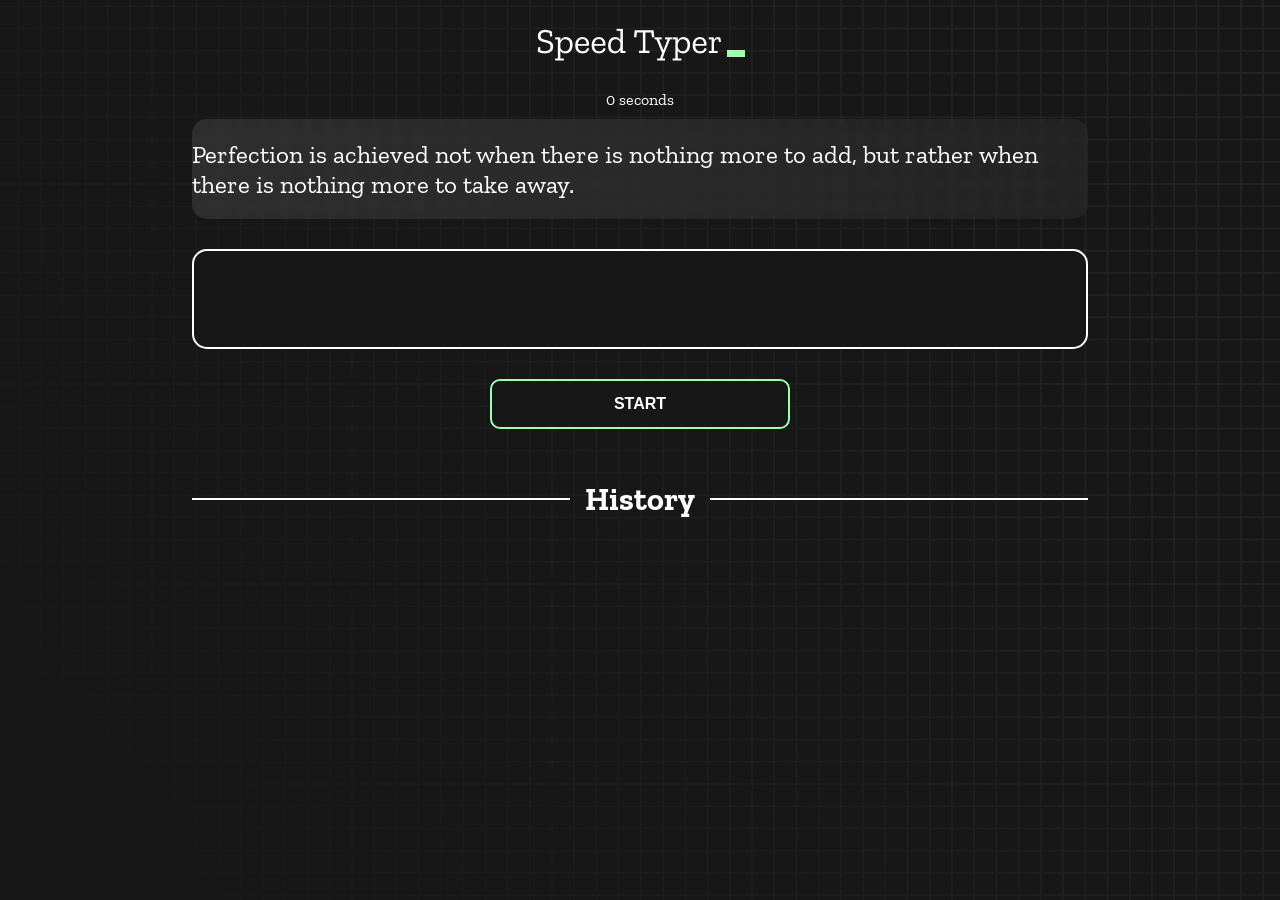
==== index.html @ c042aa75 "Initial commit" ====
<!DOCTYPE html>
<html lang="en">
  <head>
    <meta charset="UTF-8" />
    <meta http-equiv="X-UA-Compatible" content="IE=edge" />
    <meta name="viewport" content="width=device-width, initial-scale=1.0" />
    <title>Speed Monster</title>
    <link rel="stylesheet" href="styles.css" />
    <link rel="preconnect" href="https://fonts.googleapis.com" />
    <link rel="preconnect" href="https://fonts.gstatic.com" crossorigin />
    <link
      href="https://fonts.googleapis.com/css2?family=Zilla+Slab:wght@300;400;500&display=swap"
      rel="stylesheet"
    />
  </head>
  <body>
    <h1 class="title"><img src="./logo.png" /></h1>
    <div id="show-time">0 seconds</div>

    <div class="box-container">
      <div id="question"></div>

      <div id="display" class="inactive"></div>

      <div class="buttons">
        <button id="starts">START</button>
      </div>

      <div class="divider-container">
        <div class="line"></div>
        <h1 class="title2">History</h1>
        <div class="line"></div>
      </div>
      <div id="histories"></div>
    </div>

    <div id="countdown"></div>
    <div id="modal-background" class="hidden"></div>
    <div id="result" class="hidden"></div>

    <script src="./history.js"></script>
    <script src="./script.js"></script>
  </body>
</html>
---- styles.css ----
* {
  padding: 0;
  margin: 0;
  box-sizing: border-box;
}

body {
  background-image: url("./bg.png");
  background-size: cover;
  background-position: left top;
  font-family: "Zilla Slab", serif;
}

.box-container {
  width: 70%;
  margin: 0 auto;
}

#question {
  height: 100px;
  display: flex;
  align-items: center;
  justify-content: center;
  color: white;
  font-size: 25px;
  border-radius: 15px;
  background: rgb(255, 255, 255);
  background: linear-gradient(
    92.49deg,
    rgba(255, 255, 255, 0.1) 0.18%,
    rgba(255, 255, 255, 0.05) 99.85%
  );
  backdrop-filter: blur(5px);
  margin-bottom: 30px;
}

#display {
  height: 100px;
  display: flex;
  flex-wrap: wrap;
  align-items: center;
  padding-left: 5rem;
  color: white;
  font-size: 32px;
  background-color: #171717;
  border: 2px solid #9dffad;
  border-radius: 15px;
}

#countdown {
  position: fixed;
  height: 100vh;
  width: 100vw;
  background-color: rgba(0, 0, 0, 0.8);
  top: 0;
  left: 0;
  display: flex;
  align-items: center;
  justify-content: center;
  font-size: 3rem;
  color: white;
  display: none;
}
#result {
  position: fixed;
  top: 10%; 
  left: 10%;
  transform: translate(-50%, -50%);
  height: 250px;
  width: 400px;
  background-color: #171717;
  border-radius: 15px;
  border: 2px solid #9dffad;
  color: white;
  text-align: center;
  padding: 2rem;
}
#show-time{
  text-align: center;
  color: white;
  margin: 10px 0;
}

.green {
  color: #9dffad;
}
.red {
  color: #eb6565;
}
.bold {
  font-weight: 700;
}
.inactive {
  border: 2px solid white !important;
}
.hidden {
  display: none;
}
.title {
  text-align: center;
  color: white;
  margin: 20px 0;
}

.divider-container {
  height: 80px;
  display: flex;
  justify-content: center;
  align-items: center;
  gap: 15px;
  margin: 0 auto;
}

.line {
  height: 2px;
  background: white;
  width: 100%;
}

.title2 {
  color: white;
  display: block;
}

.buttons {
  display: flex;
  justify-content: center;
  margin: 30px 0;
}
button {
  padding: 10px 20px;
  border: none;
  font-size: 16px;
  font-weight: bold;
  width: 300px;
  height: 50px;
  color: white;
  background-color: #171717;
  border-radius: 10px;
  border: 2px solid #9dffad;
  cursor: pointer;
}

#histories {
  display: flex;
  flex-wrap: wrap;
  justify-content: space-around;
}

.card {
  width: 100%;
  height: 100%;
  padding: 50px;
  display: flex;
  justify-content: space-between;
  align-items: center;
  padding: 20px 30px;
  color: white;
  border-radius: 15px;
  background: rgb(255, 255, 255);
  background: linear-gradient(
    92.49deg,
    rgba(255, 255, 255, 0.1) 0.18%,
    rgba(255, 255, 255, 0.05) 99.85%
  );
  backdrop-filter: blur(5px);
  margin-bottom: 30px;
}

#modal-background {
  background: rgb(255, 255, 255);
  background: linear-gradient(
    92.49deg,
    rgba(255, 255, 255, 0.1) 0.18%,
    rgba(255, 255, 255, 0.05) 99.85%
  );
  backdrop-filter: blur(5px);
  height: 100vh;
  width: 100%;
  position: fixed;
  top: 0;
}

@media only screen and (max-width: 700px) {
  .box-container {
    padding: 0 20px;
    width: 100%;
  }
  .card {
    flex-direction: column;
  }
}
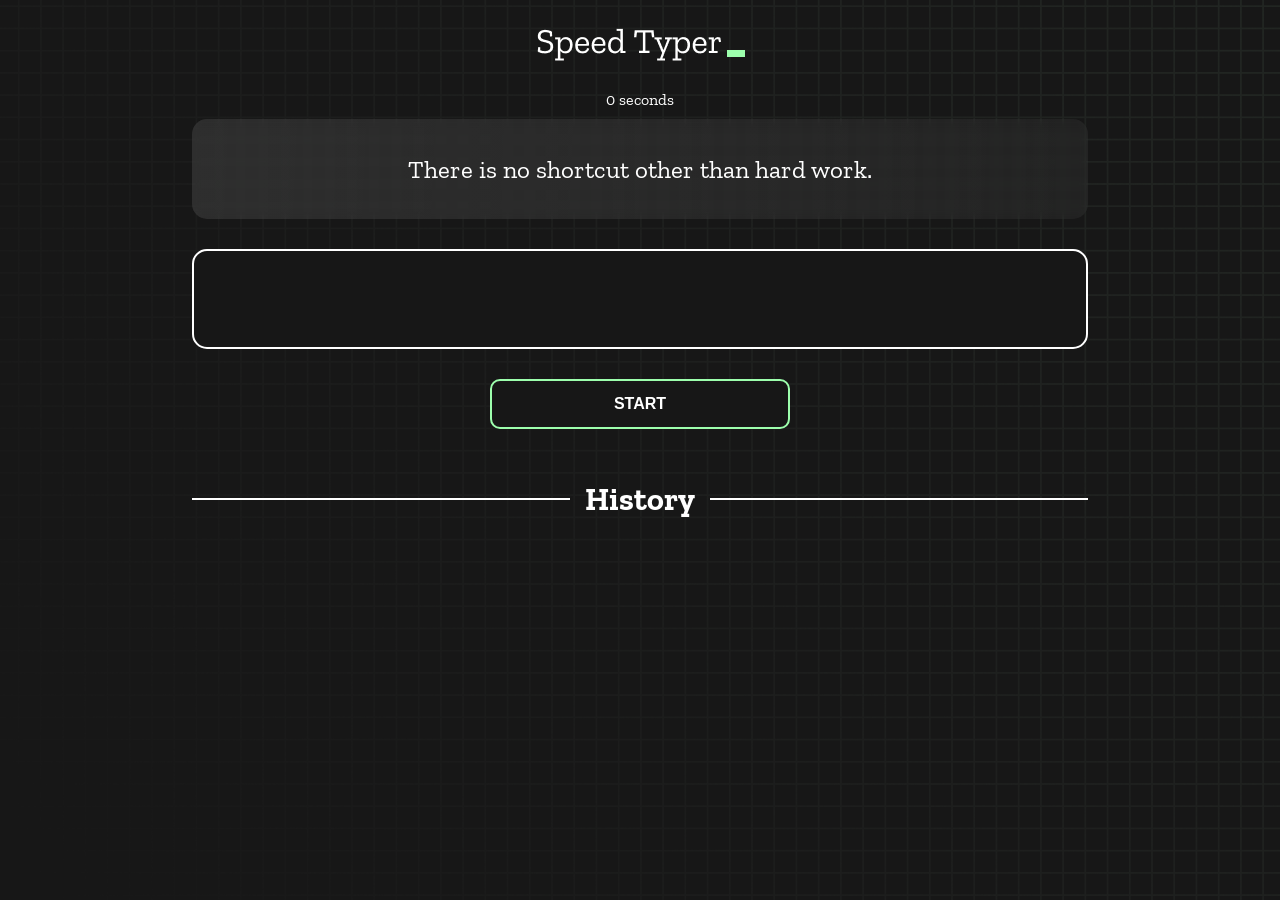
==== commit bed29062: "updated the page title" ====
--- a/index.html
+++ b/index.html
@@ -4,7 +4,7 @@
     <meta charset="UTF-8" />
     <meta http-equiv="X-UA-Compatible" content="IE=edge" />
     <meta name="viewport" content="width=device-width, initial-scale=1.0" />
-    <title>Speed Monster</title>
+    <title>type Monster</title>
     <link rel="stylesheet" href="styles.css" />
     <link rel="preconnect" href="https://fonts.googleapis.com" />
     <link rel="preconnect" href="https://fonts.gstatic.com" crossorigin />
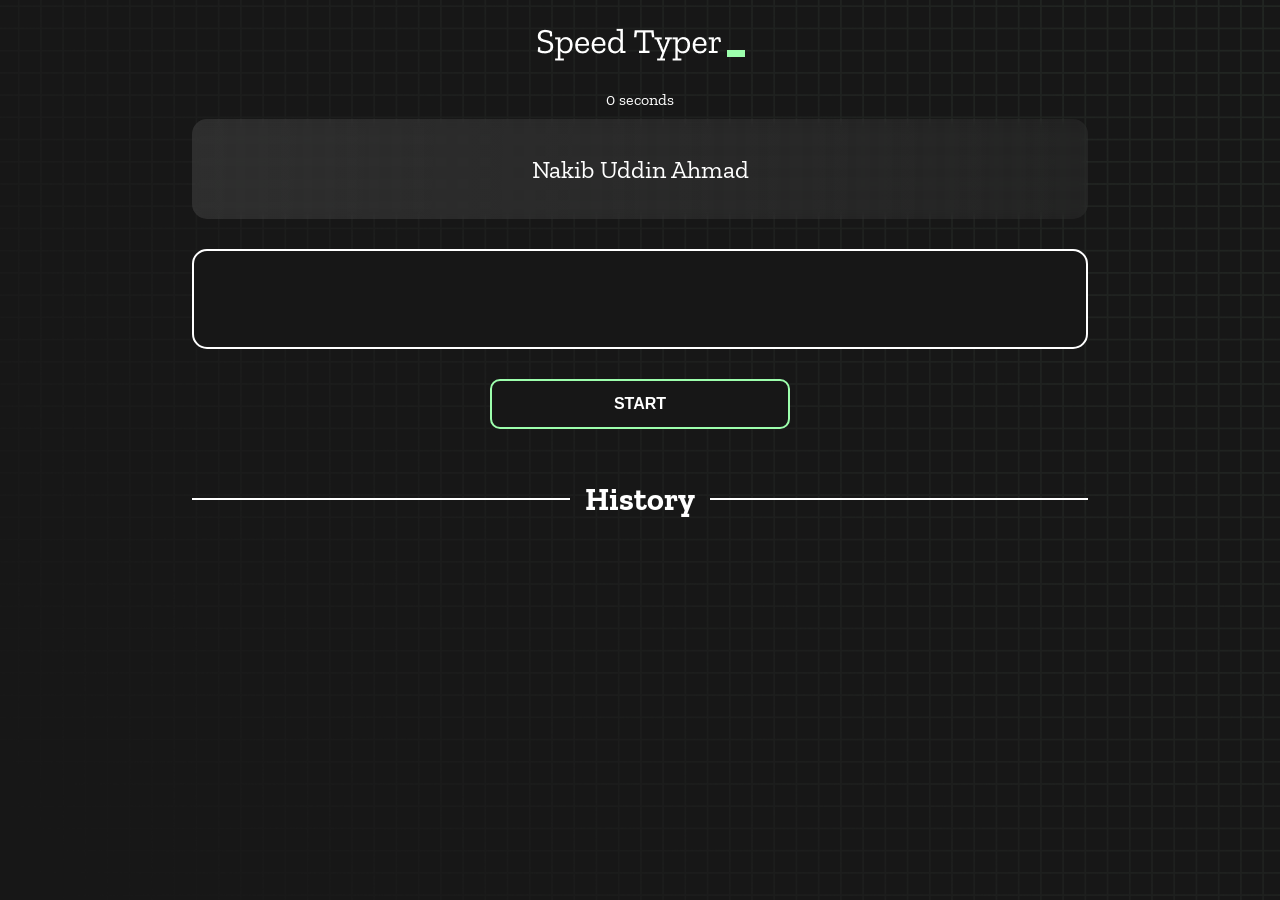
==== commit 25d473f0: "blog page added" ====
--- a/index.html
+++ b/index.html
@@ -4,7 +4,7 @@
     <meta charset="UTF-8" />
     <meta http-equiv="X-UA-Compatible" content="IE=edge" />
     <meta name="viewport" content="width=device-width, initial-scale=1.0" />
-    <title>type Monster</title>
+    <title>Type Monster</title>
     <link rel="stylesheet" href="styles.css" />
     <link rel="preconnect" href="https://fonts.googleapis.com" />
     <link rel="preconnect" href="https://fonts.gstatic.com" crossorigin />
--- a/styles.css
+++ b/styles.css
@@ -63,8 +63,8 @@
 }
 #result {
   position: fixed;
-  top: 10%; 
-  left: 10%;
+  top: 50%; 
+  left: 50%;
   transform: translate(-50%, -50%);
   height: 250px;
   width: 400px;
@@ -168,6 +168,7 @@
 }
 
 #modal-background {
+  margin: auto;
   background: rgb(255, 255, 255);
   background: linear-gradient(
     92.49deg,
@@ -181,6 +182,13 @@
   top: 0;
 }
 
+/* blog part */
+.blog-header{
+  margin-top: 20px;  
+  color: #49d390;  
+}
+
+
 @media only screen and (max-width: 700px) {
   .box-container {
     padding: 0 20px;
